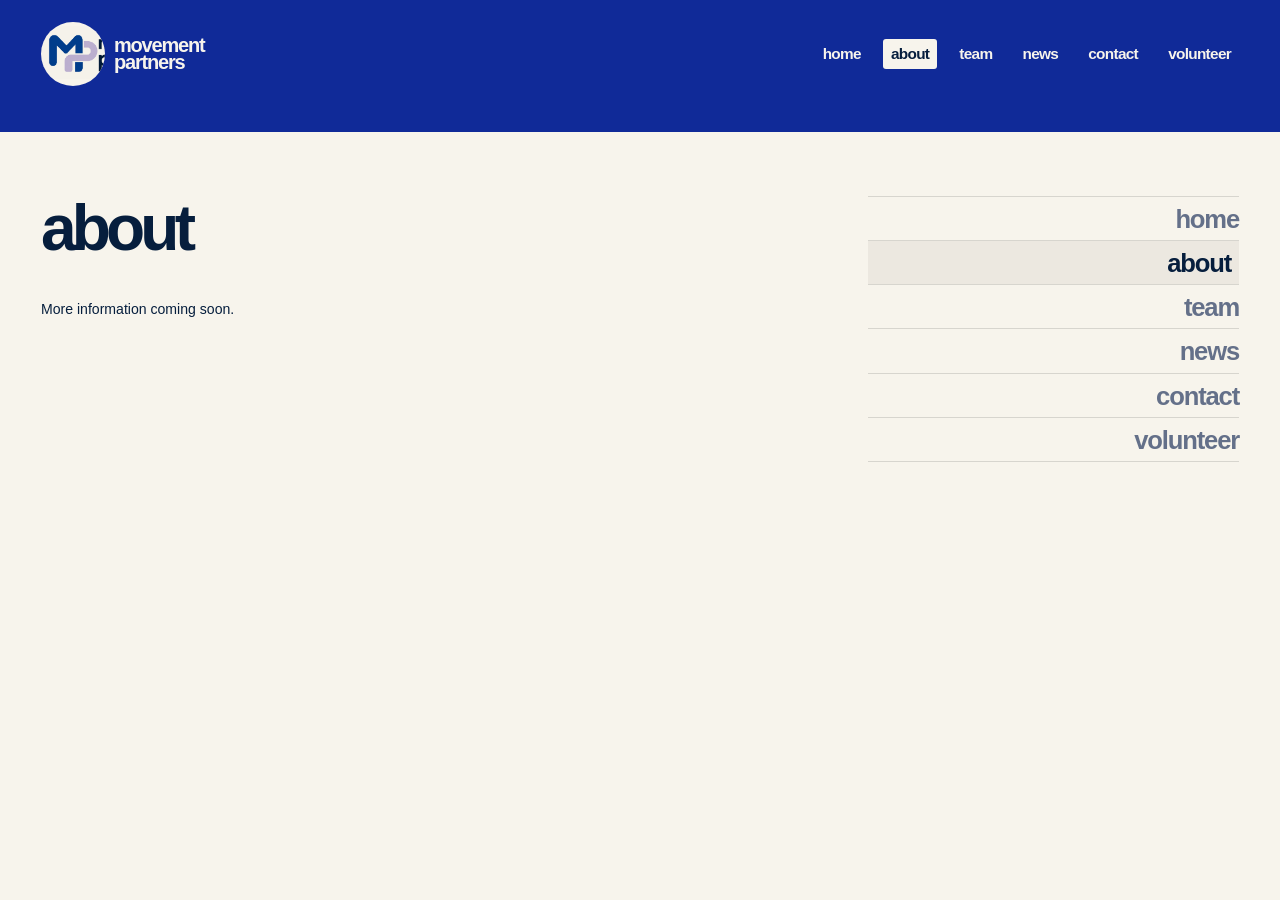
==== about.html @ 0fd09a9d "Add supplied photos, logo, and site pages" ====
<!doctype html>
<html lang="en">
  <head>
    <meta charset="utf-8" />
    <meta name="viewport" content="width=device-width, initial-scale=1" />
    <meta name="theme-color" content="#102a98" />
    <title>about | movement partners</title>
    <link rel="stylesheet" href="styles.css" />
  </head>
  <body>
    <main class="page-shell content-page">
      <section class="showcase" aria-label="Movement Partners navigation">
        <header class="site-header">
          <a class="brand" href="./" aria-label="Movement Partners home">
            <span class="brand-badge"><img class="brand-mark" src="assets/mplogo.png" alt="" /></span>
            <span class="brand-name"><span>movement</span><span>partners</span></span>
          </a>
          <nav class="top-nav" aria-label="Primary navigation">
            <a href="./">home</a>
            <a href="about.html" aria-current="page">about</a>
            <a href="team.html">team</a>
            <a href="news.html">news</a>
            <a href="contact.html">contact</a>
            <a href="volunteer.html">volunteer</a>
          </nav>
        </header>
      </section>
      <section class="intro" aria-labelledby="page-title">
        <div class="intro-copy">
          <h1 id="page-title">about</h1>
          <div class="placeholder-copy"><p>More information coming soon.</p></div>
        </div>
        <nav class="section-nav" aria-label="Section navigation">
          <a href="./">home</a>
          <a href="about.html" aria-current="page">about</a>
          <a href="team.html">team</a>
          <a href="news.html">news</a>
          <a href="contact.html">contact</a>
          <a href="volunteer.html">volunteer</a>
        </nav>
      </section>
    </main>
  </body>
</html>
---- styles.css ----
:root {
  color-scheme: light;
  --blue: #102a98;
  --navy: #061e3d;
  --paper: #f7f4ec;
  --muted: #647089;
}

* { box-sizing: border-box; }

html { scroll-behavior: smooth; }

body {
  margin: 0;
  background: var(--paper);
  color: var(--navy);
  font-family: Arial, Helvetica, sans-serif;
}

a { color: inherit; }

.page-shell { min-height: 100vh; }

.showcase {
  background: var(--blue);
  color: #fff;
  padding: 22px clamp(20px, 3.2vw, 56px) 0;
}

.site-header {
  display: flex;
  align-items: center;
  justify-content: space-between;
  gap: 32px;
  min-height: 62px;
  padding-bottom: 20px;
}

.brand {
  display: inline-flex;
  align-items: center;
  gap: 9px;
  flex: 0 0 auto;
  color: var(--paper);
  text-decoration: none;
}

.brand-badge {
  display: block;
  position: relative;
  width: 64px;
  height: 64px;
  flex: 0 0 auto;
  border-radius: 50%;
  background: var(--paper);
  overflow: hidden;
}

.brand-mark {
  position: absolute;
  width: 160px;
  height: auto;
  max-width: none;
  left: -7px;
  top: 4px;
  mix-blend-mode: multiply;
}

.brand-name {
  display: flex;
  flex-direction: column;
  font-size: 20px;
  font-weight: 800;
  line-height: .87;
  letter-spacing: -.06em;
}

.top-nav {
  display: flex;
  flex-wrap: wrap;
  justify-content: flex-end;
  gap: clamp(5px, 1.1vw, 15px);
}

.top-nav a,
.section-nav a {
  font-weight: 800;
  letter-spacing: -.045em;
  text-decoration: none;
}

.top-nav a {
  font-size: clamp(13px, 1.2vw, 17px);
  line-height: 1.2;
  color: var(--paper);
  padding: 6px 8px;
  border-radius: 3px;
}

.top-nav a[aria-current="page"] {
  color: var(--navy);
  background: var(--paper);
}

a:hover,
a:focus-visible { text-decoration: underline; text-underline-offset: .25em; }
a:focus-visible { outline: 2px solid currentColor; outline-offset: 5px; }

.image-grid {
  display: grid;
  grid-template-columns: repeat(5, minmax(0, 1fr));
  gap: clamp(6px, .8vw, 14px);
  padding-bottom: clamp(20px, 3vw, 44px);
}

.image-grid img {
  width: 100%;
  aspect-ratio: 1;
  display: block;
  object-fit: cover;
  background: #414348;
}

.intro {
  display: grid;
  grid-template-columns: minmax(0, 1fr) minmax(170px, 31%);
  gap: clamp(30px, 6vw, 110px);
  padding: clamp(38px, 5vw, 80px) clamp(20px, 3.2vw, 56px) 60px;
}

.intro-copy {
  display: flex;
  flex-direction: column;
  min-height: 310px;
}

h1 {
  margin: 0;
  font-size: clamp(34px, 5vw, 86px);
  font-weight: 800;
  line-height: 1;
  letter-spacing: -.075em;
  white-space: nowrap;
}

.placeholder-copy {
  margin-top: auto;
  padding-top: 50px;
  font-size: clamp(14px, 1.1vw, 17px);
  line-height: 1.4;
}

.placeholder-copy p { margin: 0 0 7px; }
.placeholder-copy .motto { font-weight: 700; }

.section-nav {
  display: flex;
  flex-direction: column;
  align-self: start;
  text-align: right;
  text-transform: lowercase;
}

.section-nav a {
  display: block;
  border-top: 1px solid #d7d5ce;
  padding: 8px 0 7px;
  font-size: clamp(18px, 2vw, 30px);
  line-height: 1.1;
  color: var(--muted);
}

.section-nav a[aria-current="page"] {
  color: var(--navy);
  background: #ece8e0;
  padding-right: 8px;
}

.section-nav a:last-child { border-bottom: 1px solid #d7d5ce; }

.content-page .image-grid { display: none; }
.content-page .showcase { padding-bottom: 26px; }
.content-page .intro-copy { min-height: 310px; }
.content-page h1 { white-space: normal; }
.content-page .placeholder-copy { margin-top: 40px; padding-top: 0; }

@media (max-width: 760px) {
  .site-header { align-items: flex-start; flex-direction: column; gap: 20px; }
  .top-nav { display: grid; grid-template-columns: repeat(3, max-content); gap: 8px 18px; }
  .image-grid { grid-template-columns: repeat(3, minmax(0, 1fr)); }
  .intro { grid-template-columns: 1fr; gap: 32px; }
  .intro-copy { min-height: 210px; }
  h1 { font-size: clamp(34px, 7vw, 54px); }
  .section-nav { width: 100%; }
}

@media (max-width: 440px) {
  .image-grid { grid-template-columns: repeat(2, minmax(0, 1fr)); }
  h1 { font-size: clamp(30px, 8vw, 36px); }
}
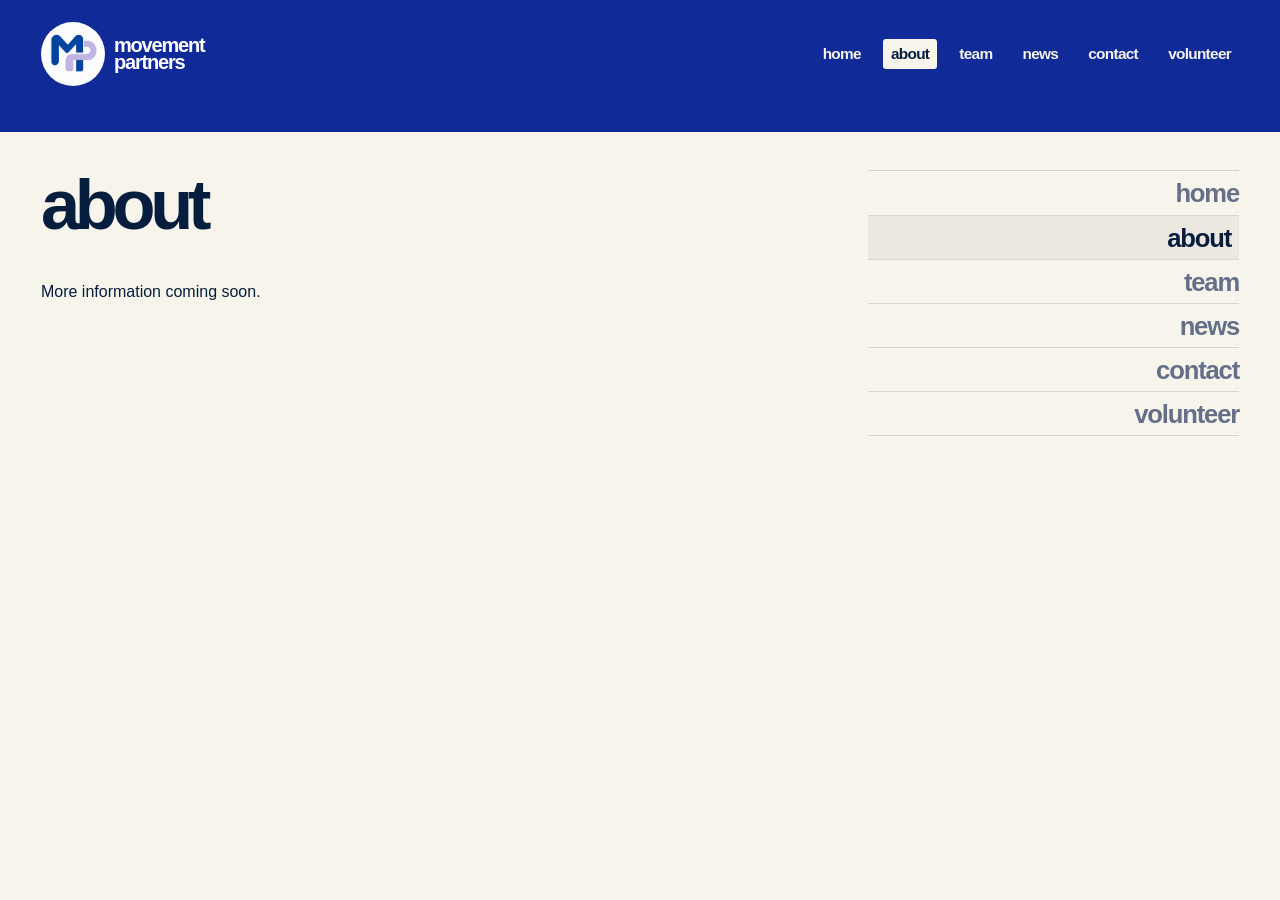
==== commit 23c82352: "Refine homepage logo and copy layout" ====
--- a/about.html
+++ b/about.html
@@ -12,7 +12,7 @@
       <section class="showcase" aria-label="Movement Partners navigation">
         <header class="site-header">
           <a class="brand" href="./" aria-label="Movement Partners home">
-            <span class="brand-badge"><img class="brand-mark" src="assets/mplogo.png" alt="" /></span>
+            <span class="brand-badge"><img class="brand-mark" src="mplogonowords.png" alt="" /></span>
             <span class="brand-name"><span>movement</span><span>partners</span></span>
           </a>
           <nav class="top-nav" aria-label="Primary navigation">
--- a/styles.css
+++ b/styles.css
@@ -41,7 +41,7 @@
   align-items: center;
   gap: 9px;
   flex: 0 0 auto;
-  color: var(--paper);
+  color: #fff;
   text-decoration: none;
 }
 
@@ -52,18 +52,15 @@
   height: 64px;
   flex: 0 0 auto;
   border-radius: 50%;
-  background: var(--paper);
+  background: #fff;
   overflow: hidden;
 }
 
 .brand-mark {
-  position: absolute;
-  width: 160px;
-  height: auto;
-  max-width: none;
-  left: -7px;
-  top: 4px;
-  mix-blend-mode: multiply;
+  display: block;
+  width: 100%;
+  height: 100%;
+  object-fit: cover;
 }
 
 .brand-name {
@@ -121,22 +118,24 @@
   background: #414348;
 }
 
+.image-grid img:first-child { filter: brightness(.62); }
+
 .intro {
   display: grid;
   grid-template-columns: minmax(0, 1fr) minmax(170px, 31%);
   gap: clamp(30px, 6vw, 110px);
-  padding: clamp(38px, 5vw, 80px) clamp(20px, 3.2vw, 56px) 60px;
+  padding: clamp(24px, 3vw, 46px) clamp(20px, 3.2vw, 56px) 60px;
 }
 
 .intro-copy {
   display: flex;
   flex-direction: column;
-  min-height: 310px;
+  min-height: 0;
 }
 
 h1 {
   margin: 0;
-  font-size: clamp(34px, 5vw, 86px);
+  font-size: clamp(36px, 5.5vw, 92px);
   font-weight: 800;
   line-height: 1;
   letter-spacing: -.075em;
@@ -144,14 +143,13 @@
 }
 
 .placeholder-copy {
-  margin-top: auto;
-  padding-top: 50px;
-  font-size: clamp(14px, 1.1vw, 17px);
+  margin-top: 40px;
+  font-size: clamp(16px, 1.25vw, 19px);
   line-height: 1.4;
 }
 
 .placeholder-copy p { margin: 0 0 7px; }
-.placeholder-copy .motto { font-weight: 700; }
+.placeholder-copy .motto { font-size: 1.12em; font-weight: 700; }
 
 .section-nav {
   display: flex;
@@ -189,12 +187,12 @@
   .top-nav { display: grid; grid-template-columns: repeat(3, max-content); gap: 8px 18px; }
   .image-grid { grid-template-columns: repeat(3, minmax(0, 1fr)); }
   .intro { grid-template-columns: 1fr; gap: 32px; }
-  .intro-copy { min-height: 210px; }
-  h1 { font-size: clamp(34px, 7vw, 54px); }
+  .intro-copy { min-height: 0; }
+  h1 { font-size: clamp(36px, 8vw, 58px); }
   .section-nav { width: 100%; }
 }
 
 @media (max-width: 440px) {
   .image-grid { grid-template-columns: repeat(2, minmax(0, 1fr)); }
-  h1 { font-size: clamp(30px, 8vw, 36px); }
+  h1 { font-size: clamp(34px, 8vw, 38px); }
 }
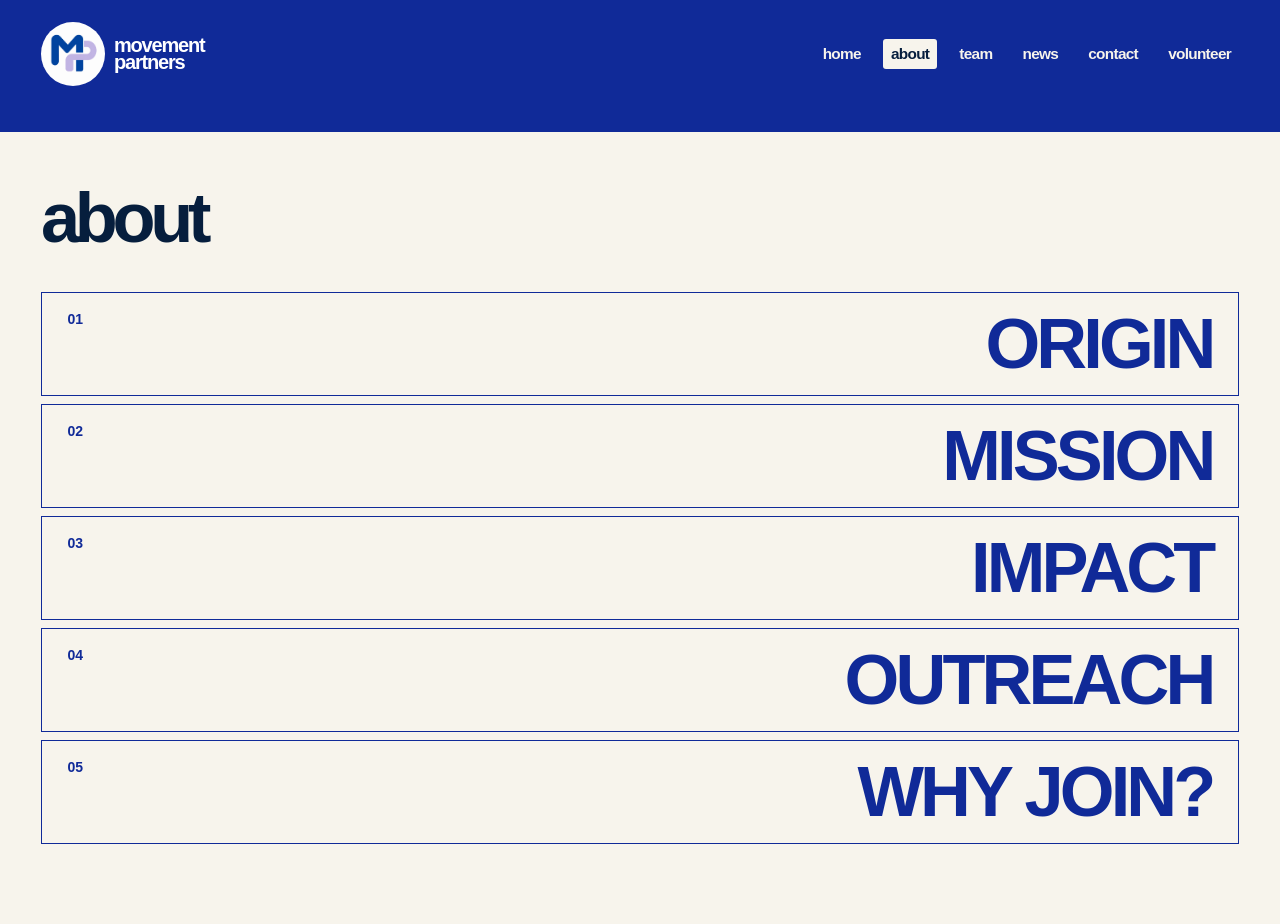
==== commit c0e63f9d: "Build interactive about page sections" ====
--- a/about.html
+++ b/about.html
@@ -5,14 +5,14 @@
     <meta name="viewport" content="width=device-width, initial-scale=1" />
     <meta name="theme-color" content="#102a98" />
     <title>about | movement partners</title>
-    <link rel="stylesheet" href="styles.css" />
+    <link rel="stylesheet" href="styles.css?v=about1" />
   </head>
   <body>
     <main class="page-shell content-page">
       <section class="showcase" aria-label="Movement Partners navigation">
         <header class="site-header">
           <a class="brand" href="./" aria-label="Movement Partners home">
-            <span class="brand-badge"><img class="brand-mark" src="mplogonowords.png" alt="" /></span>
+            <span class="brand-badge"><img class="brand-mark" src="assets/mplogonowords.png" alt="" /></span>
             <span class="brand-name"><span>movement</span><span>partners</span></span>
           </a>
           <nav class="top-nav" aria-label="Primary navigation">
@@ -25,19 +25,15 @@
           </nav>
         </header>
       </section>
-      <section class="intro" aria-labelledby="page-title">
-        <div class="intro-copy">
-          <h1 id="page-title">about</h1>
-          <div class="placeholder-copy"><p>More information coming soon.</p></div>
+      <section class="about-content" aria-labelledby="page-title">
+        <h1 id="page-title">about</h1>
+        <div class="about-list">
+          <details class="about-row"><summary><span class="about-number">01</span><span>ORIGIN</span></summary><p>Our story will go here. More details about how Movement Partners began are coming soon.</p></details>
+          <details class="about-row"><summary><span class="about-number">02</span><span>MISSION</span></summary><p>Our mission statement will go here. More details about our purpose are coming soon.</p></details>
+          <details class="about-row"><summary><span class="about-number">03</span><span>IMPACT</span></summary><p>Information about our impact will go here. More details about our work are coming soon.</p></details>
+          <details class="about-row"><summary><span class="about-number">04</span><span>OUTREACH</span></summary><p>Information about our outreach will go here. More details about our community connections are coming soon.</p></details>
+          <details class="about-row"><summary><span class="about-number">05</span><span>WHY JOIN?</span></summary><p>Reasons to join Movement Partners will go here. More details about opportunities to get involved are coming soon.</p></details>
         </div>
-        <nav class="section-nav" aria-label="Section navigation">
-          <a href="./">home</a>
-          <a href="about.html" aria-current="page">about</a>
-          <a href="team.html">team</a>
-          <a href="news.html">news</a>
-          <a href="contact.html">contact</a>
-          <a href="volunteer.html">volunteer</a>
-        </nav>
       </section>
     </main>
   </body>
--- a/styles.css
+++ b/styles.css
@@ -63,6 +63,8 @@
   object-fit: cover;
 }
 
+#home .brand-mark { transform: translate(-1px, 1px); }
+
 .brand-name {
   display: flex;
   flex-direction: column;
@@ -181,6 +183,156 @@
 .content-page .intro-copy { min-height: 310px; }
 .content-page h1 { white-space: normal; }
 .content-page .placeholder-copy { margin-top: 40px; padding-top: 0; }
+
+.about-content {
+  padding: clamp(28px, 4vw, 58px) clamp(20px, 3.2vw, 56px) 80px;
+}
+
+.about-content h1 { margin-bottom: clamp(28px, 3vw, 44px); }
+
+.about-list { display: grid; gap: 8px; }
+
+.about-row {
+  border: 1px solid var(--blue);
+  background: var(--paper);
+  color: var(--blue);
+  transition: background-color .25s ease, color .25s ease;
+}
+
+.about-row:hover, .about-row:focus-within, .about-row[open] {
+  background: var(--blue);
+  color: var(--paper);
+}
+
+.about-row summary {
+  display: flex;
+  align-items: flex-start;
+  justify-content: space-between;
+  gap: 18px;
+  padding: 14px clamp(16px, 2vw, 30px);
+  cursor: pointer;
+  list-style: none;
+  text-align: right;
+  font-family: 'Arial Black', 'Arial Bold', Arial, sans-serif;
+  font-size: clamp(30px, 5.5vw, 82px);
+  font-weight: 900;
+  line-height: 1.05;
+  letter-spacing: -.055em;
+}
+
+.about-row summary::-webkit-details-marker { display: none; }
+.about-row summary:focus-visible { outline: 3px solid currentColor; outline-offset: -5px; }
+.about-number { font-size: 14px; letter-spacing: 0; padding-top: 5px; }
+
+.about-row p {
+  max-width: 670px;
+  margin: 0 0 0 auto;
+  padding: 4px clamp(16px, 2vw, 30px) 24px;
+  text-align: right;
+  font-size: clamp(16px, 1.2vw, 19px);
+  line-height: 1.45;
+}
+
+@media (prefers-reduced-motion: reduce) {
+  .about-row { transition: none; }
+}
+
+.sr-only {
+  position: absolute;
+  width: 1px;
+  height: 1px;
+  padding: 0;
+  margin: -1px;
+  overflow: hidden;
+  clip: rect(0, 0, 0, 0);
+  white-space: nowrap;
+  border: 0;
+}
+
+.team-layout {
+  padding: clamp(32px, 4vw, 58px) clamp(20px, 3.2vw, 56px) 90px;
+}
+
+.team-heading {
+  margin: 0 0 20px;
+  color: var(--blue);
+  font-family: Georgia, 'Times New Roman', serif;
+  font-size: clamp(38px, 4.3vw, 64px);
+  font-style: italic;
+  font-weight: 400;
+  letter-spacing: -.05em;
+}
+
+.team-heading span {
+  font-family: 'Arial Black', 'Arial Bold', Arial, sans-serif;
+  font-style: normal;
+  font-weight: 800;
+  letter-spacing: -.06em;
+}
+
+.founder-row {
+  display: grid;
+  grid-template-columns: 110px minmax(0, 1fr) minmax(170px, 28%);
+  gap: clamp(16px, 2vw, 28px);
+  align-items: center;
+  min-height: 118px;
+  padding: 0;
+  border-top: 1px solid #bfc3d1;
+}
+
+.founder-row:last-child { border-bottom: 1px solid #bfc3d1; }
+
+.founder-photo {
+  width: 110px;
+  height: 117px;
+  overflow: hidden;
+  position: relative;
+  align-self: end;
+}
+
+.founder-photo img {
+  position: absolute;
+  top: 0;
+  left: 50%;
+  height: 200%;
+  width: auto;
+  max-width: none;
+  transform: translateX(-50%);
+}
+
+.founder-name {
+  margin: 0;
+  color: var(--blue);
+  font-family: Georgia, 'Times New Roman', serif;
+  font-size: clamp(34px, 3.8vw, 58px);
+  font-style: italic;
+  font-weight: 400;
+  line-height: 1.05;
+  letter-spacing: -.045em;
+}
+
+.founder-name span {
+  font-family: 'Arial Black', 'Arial Bold', Arial, sans-serif;
+  font-style: normal;
+  font-weight: 800;
+  letter-spacing: -.06em;
+}
+
+.founder-title {
+  margin: 0;
+  color: var(--blue);
+  font-family: 'Arial Black', 'Arial Bold', Arial, sans-serif;
+  font-size: clamp(17px, 1.6vw, 24px);
+  font-weight: 900;
+  line-height: 1.3;
+  text-align: right;
+}
+
+.team-heading span,
+.founder-name span,
+.founder-title { -webkit-text-stroke: .5px currentColor; }
+
+.volunteers { margin-top: 70px; }
 
 @media (max-width: 760px) {
   .site-header { align-items: flex-start; flex-direction: column; gap: 20px; }
@@ -190,6 +342,10 @@
   .intro-copy { min-height: 0; }
   h1 { font-size: clamp(36px, 8vw, 58px); }
   .section-nav { width: 100%; }
+  .founder-row { grid-template-columns: 90px minmax(0, 1fr); gap: 0 16px; }
+  .founder-photo { width: 90px; grid-row: span 2; }
+  .founder-name { align-self: end; }
+  .founder-title { grid-column: 2; text-align: left; align-self: start; }
 }
 
 @media (max-width: 440px) {
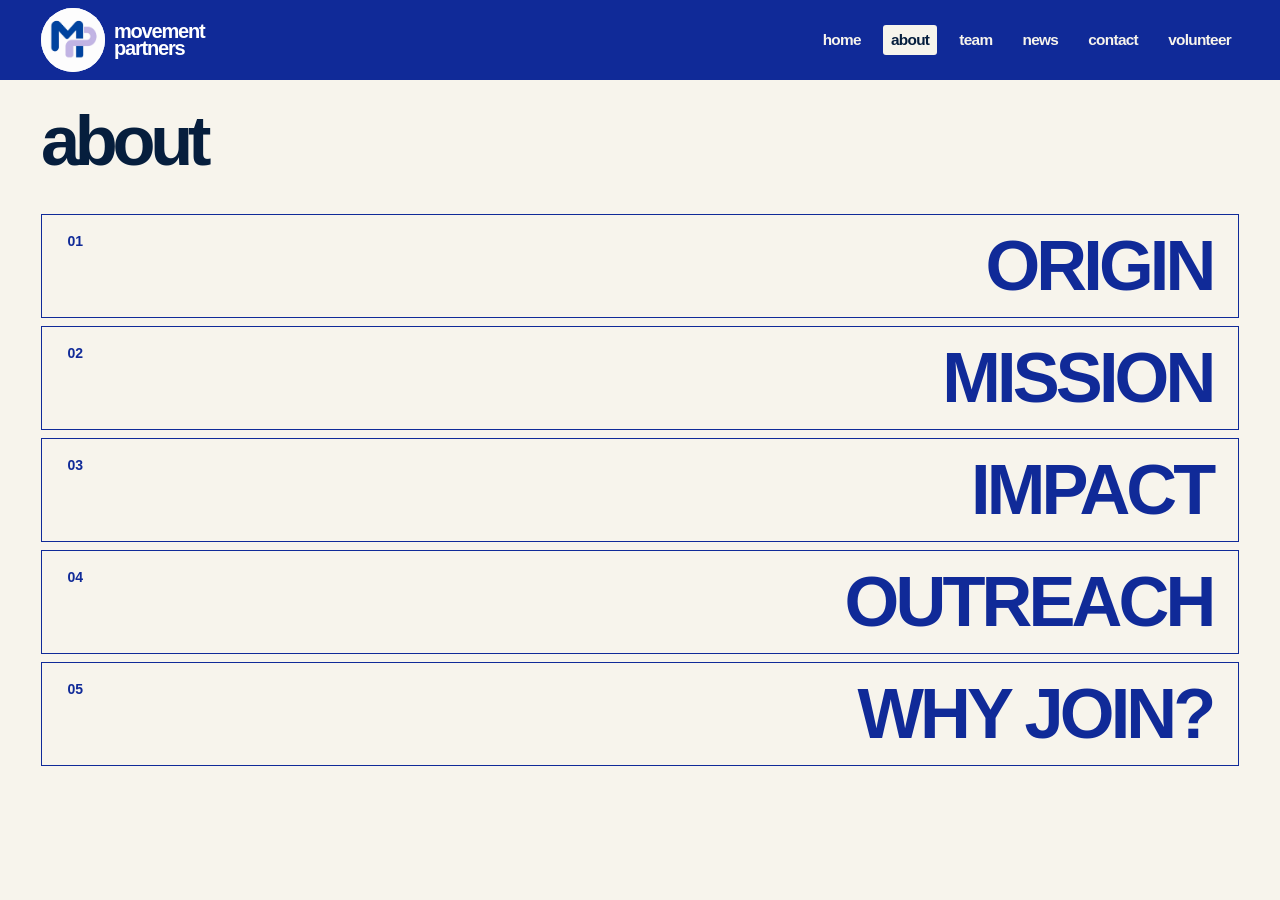
==== commit 63a4a5da: "Slim interior page headers" ====
--- a/about.html
+++ b/about.html
@@ -5,7 +5,7 @@
     <meta name="viewport" content="width=device-width, initial-scale=1" />
     <meta name="theme-color" content="#102a98" />
     <title>about | movement partners</title>
-    <link rel="stylesheet" href="styles.css?v=about1" />
+    <link rel="stylesheet" href="styles.css?v=interior1" />
   </head>
   <body>
     <main class="page-shell content-page">
@@ -28,13 +28,14 @@
       <section class="about-content" aria-labelledby="page-title">
         <h1 id="page-title">about</h1>
         <div class="about-list">
-          <details class="about-row"><summary><span class="about-number">01</span><span>ORIGIN</span></summary><p>Our story will go here. More details about how Movement Partners began are coming soon.</p></details>
-          <details class="about-row"><summary><span class="about-number">02</span><span>MISSION</span></summary><p>Our mission statement will go here. More details about our purpose are coming soon.</p></details>
-          <details class="about-row"><summary><span class="about-number">03</span><span>IMPACT</span></summary><p>Information about our impact will go here. More details about our work are coming soon.</p></details>
-          <details class="about-row"><summary><span class="about-number">04</span><span>OUTREACH</span></summary><p>Information about our outreach will go here. More details about our community connections are coming soon.</p></details>
-          <details class="about-row"><summary><span class="about-number">05</span><span>WHY JOIN?</span></summary><p>Reasons to join Movement Partners will go here. More details about opportunities to get involved are coming soon.</p></details>
+          <div class="about-row"><button type="button" class="about-toggle" aria-expanded="false" aria-controls="about-panel-01"><span class="about-number">01</span><span>ORIGIN</span></button><div class="about-panel" id="about-panel-01" aria-hidden="true"><div><p>Our story will go here. More details about how Movement Partners began are coming soon.</p></div></div></div>
+          <div class="about-row"><button type="button" class="about-toggle" aria-expanded="false" aria-controls="about-panel-02"><span class="about-number">02</span><span>MISSION</span></button><div class="about-panel" id="about-panel-02" aria-hidden="true"><div><p>Our mission statement will go here. More details about our purpose are coming soon.</p></div></div></div>
+          <div class="about-row"><button type="button" class="about-toggle" aria-expanded="false" aria-controls="about-panel-03"><span class="about-number">03</span><span>IMPACT</span></button><div class="about-panel" id="about-panel-03" aria-hidden="true"><div><p>Information about our impact will go here. More details about our work are coming soon.</p></div></div></div>
+          <div class="about-row"><button type="button" class="about-toggle" aria-expanded="false" aria-controls="about-panel-04"><span class="about-number">04</span><span>OUTREACH</span></button><div class="about-panel" id="about-panel-04" aria-hidden="true"><div><p>Information about our outreach will go here. More details about our community connections are coming soon.</p></div></div></div>
+          <div class="about-row"><button type="button" class="about-toggle" aria-expanded="false" aria-controls="about-panel-05"><span class="about-number">05</span><span>WHY JOIN?</span></button><div class="about-panel" id="about-panel-05" aria-hidden="true"><div><p>Reasons to join Movement Partners will go here. More details about opportunities to get involved are coming soon.</p></div></div></div>
         </div>
       </section>
     </main>
+    <script src="about.js" defer></script>
   </body>
 </html>
--- a/styles.css
+++ b/styles.css
@@ -179,13 +179,15 @@
 .section-nav a:last-child { border-bottom: 1px solid #d7d5ce; }
 
 .content-page .image-grid { display: none; }
-.content-page .showcase { padding-bottom: 26px; }
+.content-page .showcase { padding-top: 8px; padding-bottom: 8px; }
+.content-page .site-header { min-height: 0; padding-bottom: 0; }
+.content-page .intro { padding-top: clamp(18px, 2vw, 28px); }
 .content-page .intro-copy { min-height: 310px; }
 .content-page h1 { white-space: normal; }
 .content-page .placeholder-copy { margin-top: 40px; padding-top: 0; }
 
 .about-content {
-  padding: clamp(28px, 4vw, 58px) clamp(20px, 3.2vw, 56px) 80px;
+  padding: clamp(18px, 2vw, 28px) clamp(20px, 3.2vw, 56px) 80px;
 }
 
 .about-content h1 { margin-bottom: clamp(28px, 3vw, 44px); }
@@ -199,17 +201,21 @@
   transition: background-color .25s ease, color .25s ease;
 }
 
-.about-row:hover, .about-row:focus-within, .about-row[open] {
+.about-row:hover, .about-row:focus-within, .about-row:has([aria-expanded="true"]) {
   background: var(--blue);
   color: var(--paper);
 }
 
-.about-row summary {
-  display: flex;
+.about-toggle {
+  display: flex;
+  width: 100%;
   align-items: flex-start;
   justify-content: space-between;
   gap: 18px;
   padding: 14px clamp(16px, 2vw, 30px);
+  border: 0;
+  background: transparent;
+  color: inherit;
   cursor: pointer;
   list-style: none;
   text-align: right;
@@ -220,9 +226,18 @@
   letter-spacing: -.055em;
 }
 
-.about-row summary::-webkit-details-marker { display: none; }
-.about-row summary:focus-visible { outline: 3px solid currentColor; outline-offset: -5px; }
+.about-toggle:focus-visible { outline: 3px solid currentColor; outline-offset: -5px; }
 .about-number { font-size: 14px; letter-spacing: 0; padding-top: 5px; }
+
+.about-panel {
+  display: grid;
+  grid-template-rows: 0fr;
+  visibility: hidden;
+  transition: grid-template-rows .35s ease, visibility .35s;
+}
+
+.about-panel[aria-hidden="false"] { grid-template-rows: 1fr; visibility: visible; }
+.about-panel > div { overflow: hidden; min-height: 0; }
 
 .about-row p {
   max-width: 670px;
@@ -234,7 +249,7 @@
 }
 
 @media (prefers-reduced-motion: reduce) {
-  .about-row { transition: none; }
+  .about-row, .about-panel { transition: none; }
 }
 
 .sr-only {
@@ -250,7 +265,7 @@
 }
 
 .team-layout {
-  padding: clamp(32px, 4vw, 58px) clamp(20px, 3.2vw, 56px) 90px;
+  padding: clamp(18px, 2vw, 28px) clamp(20px, 3.2vw, 56px) 90px;
 }
 
 .team-heading {
@@ -336,6 +351,7 @@
 
 @media (max-width: 760px) {
   .site-header { align-items: flex-start; flex-direction: column; gap: 20px; }
+  .content-page .site-header { gap: 10px; }
   .top-nav { display: grid; grid-template-columns: repeat(3, max-content); gap: 8px 18px; }
   .image-grid { grid-template-columns: repeat(3, minmax(0, 1fr)); }
   .intro { grid-template-columns: 1fr; gap: 32px; }
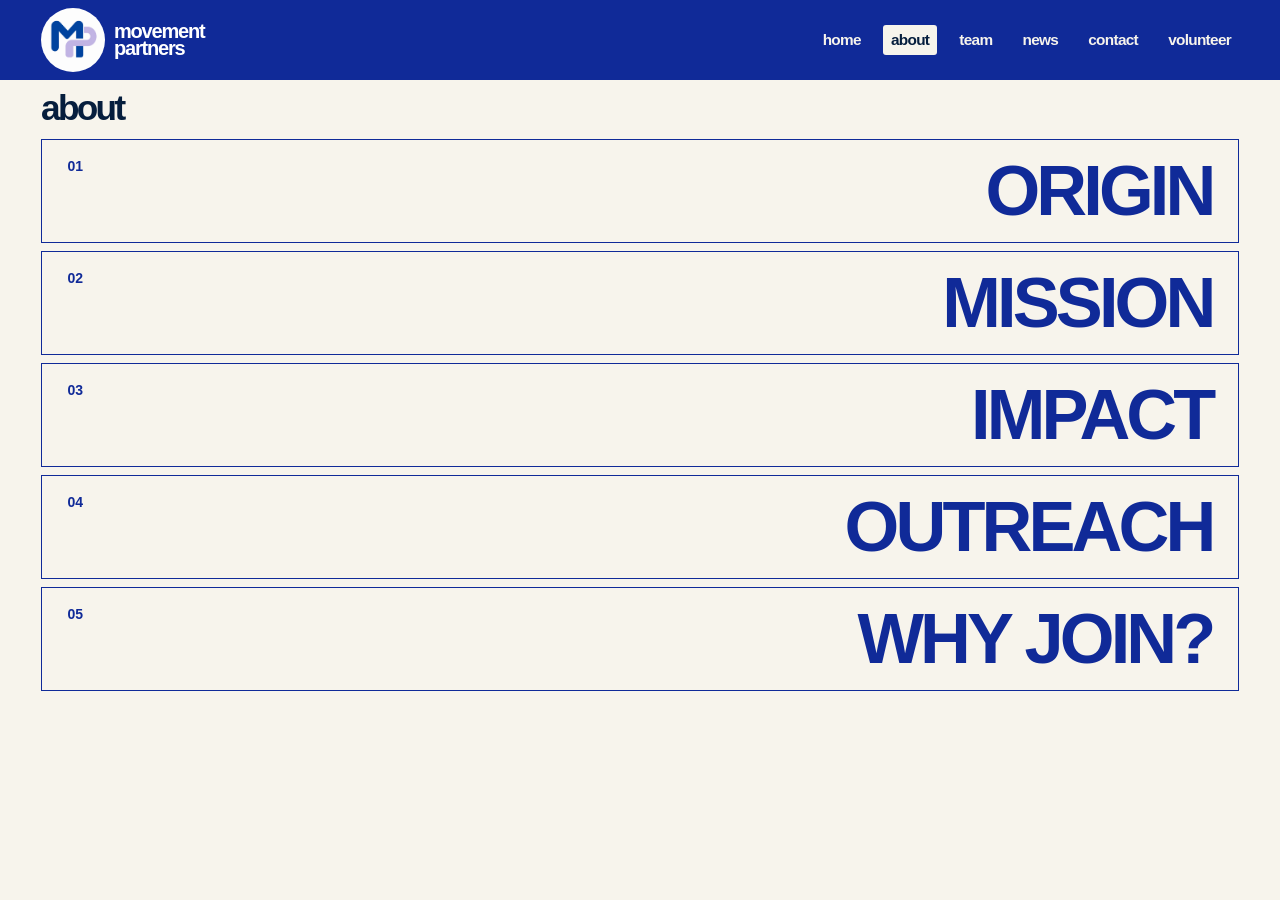
==== commit 04a8fd59: "Tighten about and team page headings" ====
--- a/about.html
+++ b/about.html
@@ -5,7 +5,7 @@
     <meta name="viewport" content="width=device-width, initial-scale=1" />
     <meta name="theme-color" content="#102a98" />
     <title>about | movement partners</title>
-    <link rel="stylesheet" href="styles.css?v=interior1" />
+    <link rel="stylesheet" href="styles.css?v=spacing2" />
   </head>
   <body>
     <main class="page-shell content-page">
--- a/styles.css
+++ b/styles.css
@@ -187,10 +187,10 @@
 .content-page .placeholder-copy { margin-top: 40px; padding-top: 0; }
 
 .about-content {
-  padding: clamp(18px, 2vw, 28px) clamp(20px, 3.2vw, 56px) 80px;
-}
-
-.about-content h1 { margin-bottom: clamp(28px, 3vw, 44px); }
+  padding: 10px clamp(20px, 3.2vw, 56px) 80px;
+}
+
+.about-content h1 { font-size: clamp(18px, 2.75vw, 46px); margin-bottom: 14px; }
 
 .about-list { display: grid; gap: 8px; }
 
@@ -265,14 +265,14 @@
 }
 
 .team-layout {
-  padding: clamp(18px, 2vw, 28px) clamp(20px, 3.2vw, 56px) 90px;
+  padding: 10px clamp(20px, 3.2vw, 56px) 90px;
 }
 
 .team-heading {
-  margin: 0 0 20px;
+  margin: 0 0 10px;
   color: var(--blue);
   font-family: Georgia, 'Times New Roman', serif;
-  font-size: clamp(38px, 4.3vw, 64px);
+  font-size: clamp(19px, 2.15vw, 32px);
   font-style: italic;
   font-weight: 400;
   letter-spacing: -.05em;
@@ -347,7 +347,7 @@
 .founder-name span,
 .founder-title { -webkit-text-stroke: .5px currentColor; }
 
-.volunteers { margin-top: 70px; }
+.volunteers { margin-top: 20px; }
 
 @media (max-width: 760px) {
   .site-header { align-items: flex-start; flex-direction: column; gap: 20px; }
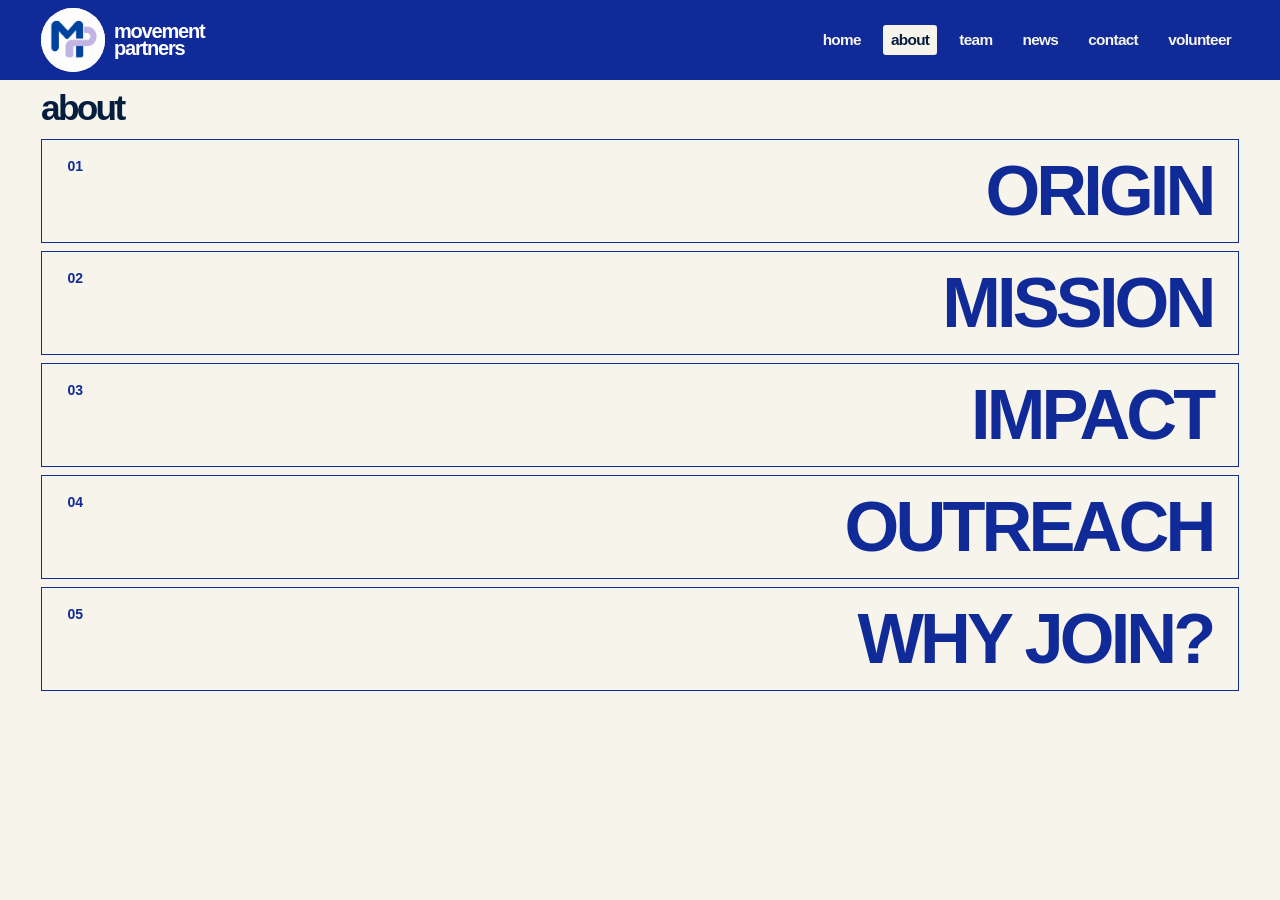
==== commit b3d87a21: "Add about page descriptions" ====
--- a/about.html
+++ b/about.html
@@ -28,11 +28,11 @@
       <section class="about-content" aria-labelledby="page-title">
         <h1 id="page-title">about</h1>
         <div class="about-list">
-          <div class="about-row"><button type="button" class="about-toggle" aria-expanded="false" aria-controls="about-panel-01"><span class="about-number">01</span><span>ORIGIN</span></button><div class="about-panel" id="about-panel-01" aria-hidden="true"><div><p>Our story will go here. More details about how Movement Partners began are coming soon.</p></div></div></div>
-          <div class="about-row"><button type="button" class="about-toggle" aria-expanded="false" aria-controls="about-panel-02"><span class="about-number">02</span><span>MISSION</span></button><div class="about-panel" id="about-panel-02" aria-hidden="true"><div><p>Our mission statement will go here. More details about our purpose are coming soon.</p></div></div></div>
-          <div class="about-row"><button type="button" class="about-toggle" aria-expanded="false" aria-controls="about-panel-03"><span class="about-number">03</span><span>IMPACT</span></button><div class="about-panel" id="about-panel-03" aria-hidden="true"><div><p>Information about our impact will go here. More details about our work are coming soon.</p></div></div></div>
-          <div class="about-row"><button type="button" class="about-toggle" aria-expanded="false" aria-controls="about-panel-04"><span class="about-number">04</span><span>OUTREACH</span></button><div class="about-panel" id="about-panel-04" aria-hidden="true"><div><p>Information about our outreach will go here. More details about our community connections are coming soon.</p></div></div></div>
-          <div class="about-row"><button type="button" class="about-toggle" aria-expanded="false" aria-controls="about-panel-05"><span class="about-number">05</span><span>WHY JOIN?</span></button><div class="about-panel" id="about-panel-05" aria-hidden="true"><div><p>Reasons to join Movement Partners will go here. More details about opportunities to get involved are coming soon.</p></div></div></div>
+          <div class="about-row"><button type="button" class="about-toggle" aria-expanded="false" aria-controls="about-panel-01"><span class="about-number">01</span><span>ORIGIN</span></button><div class="about-panel" id="about-panel-01" aria-hidden="true"><div><p>For both of us, exercise and nutrition were already part of daily life. Our interest in medicine got us thinking about the people who could use some help making those habits their own.</p></div></div></div>
+          <div class="about-row"><button type="button" class="about-toggle" aria-expanded="false" aria-controls="about-panel-02"><span class="about-number">02</span><span>MISSION</span></button><div class="about-panel" id="about-panel-02" aria-hidden="true"><div><p>We want people living with chronic illness to have someone they can ask, “Where do I start?” Our volunteers draw on their education in movement, nutrition, and health to help patients take that first step.</p></div></div></div>
+          <div class="about-row"><button type="button" class="about-toggle" aria-expanded="false" aria-controls="about-panel-03"><span class="about-number">03</span><span>IMPACT</span></button><div class="about-panel" id="about-panel-03" aria-hidden="true"><div><p>A better quality of life looks different for everyone. For one person, it might mean getting through more of the day with fewer symptoms. For another, it might mean trusting themselves to try again after a difficult week.</p></div></div></div>
+          <div class="about-row"><button type="button" class="about-toggle" aria-expanded="false" aria-controls="about-panel-04"><span class="about-number">04</span><span>OUTREACH</span></button><div class="about-panel" id="about-panel-04" aria-hidden="true"><div><p>Our first goal is to connect Lansing-area patients and student volunteers. A few hours together each week leaves room for both parts of the program—the exercise itself and a conversation about how it’s going.</p></div></div></div>
+          <div class="about-row"><button type="button" class="about-toggle" aria-expanded="false" aria-controls="about-panel-05"><span class="about-number">05</span><span>WHY JOIN?</span></button><div class="about-panel" id="about-panel-05" aria-hidden="true"><div><p>Students, put what you’re learning to work for one person. Patients, get guidance on a health goal that matters to you. Partners, help make that support available between medical visits.</p></div></div></div>
         </div>
       </section>
     </main>
